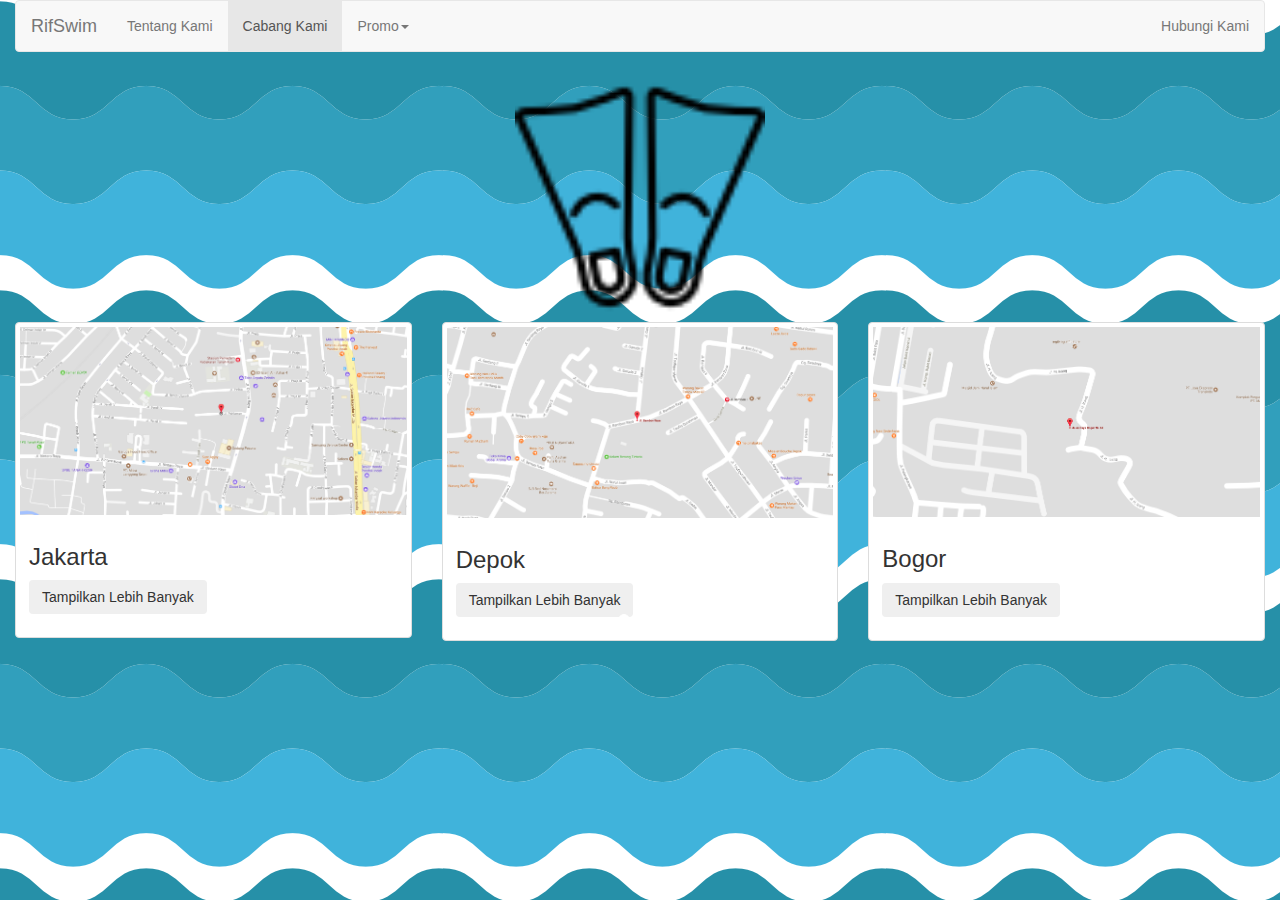
==== cabangs.html @ 396da42d "RWD" ====
<!DOCTYPE html>
<html lang="en">
  <head>
    <meta charset="utf-8">
    <meta http-equiv="X-UA-Compatible" content="IE=edge">
    <meta name="viewport" content="width=device-width, initial-scale=1">

    <title>RifSwim</title>

    <meta name="description" content="Source code generated using layoutit.com">
    <meta name="author" content="LayoutIt!">

    <link href="css/bootstrap.min.css" rel="stylesheet">
    <link href="css/style.css" rel="stylesheet">

  </head>
  <body>

<div class="container-fluid">
	<div class="row">
		<div class="col-md-12">
			<nav class="navbar navbar-default" role="navigation">
				<div class="navbar-header">

          <button type="button" class="navbar-toggle" data-toggle="collapse" data-target="#bs-example-navbar-collapse-1">
						 <span class="sr-only">Toggle navigation</span><span class="icon-bar"></span><span class="icon-bar"></span><span class="icon-bar"></span>
					</button> <a class="navbar-brand" href="#">RifSwim</a>
				</div>

				<div class="collapse navbar-collapse" id="bs-example-navbar-collapse-1">
					<ul class="nav navbar-nav">
						<li>
							<a href="index.html">Tentang Kami</a>
						</li>
						<li class="active" >
							<a href="cabangs.html">Cabang Kami </a>
						</li>
						<li class="dropdown">
							 <a href="#" class="dropdown-toggle" data-toggle="dropdown">Promo<strong class="caret"></strong></a>
               <ul class="dropdown-menu">
 								<li>
 									<a href="promo1.html">Paket Anak-Anak</a>
 								</li>
 								<li>
 									<a href="promo2.html">Paket Remaja</a>
 								</li>
 								<li>
 									<a href="promo3.html">Paket Dewasa</a>
 								</li>
 								<li>
 									<a href="promo4.html">Paket Group</a>
 								</li>
                 <li>
 									<a href="promo5.html">Paket Gaya</a>
 								</li>
 							</ul>
 						</li>
 					</ul>

					<ul class="nav navbar-nav navbar-right">

						<li class="dropdown">
							 <a href="hubungis.html" >Hubungi Kami</a>
						</li>
					</ul>
				</div>
			</nav>
			<div class="carousel slide" id="carousel-278479">
				<ol class="carousel-indicators">
					<li class="active" data-slide-to="0" data-target="#carousel-278479">
					</li>
					<li data-slide-to="1" data-target="#carousel-278479">
					</li>
					<li data-slide-to="2" data-target="#carousel-278479">
					</li>
				</ol>

        <div class="container-fluid">
        	<div class="row">
        		<div class="col-md-12" align="center">
        			<img alt="Bootstrap Image Preview" src="assets/home1.png"  style="width:250px;height:250px";/>
        		</div>
        	</div>
        </div>


			<div class="row">
				<div class="col-md-4">
					<div class="thumbnail">
						<img alt="Bootstrap Thumbnail First" src="assets/jakarta.png" />
						<div class="caption">
							<h3> Jakarta </h3>

                <button class="btn" data-toggle="modal" data-target="#myModal1">Tampilkan Lebih Banyak</button>
							</p>
						</div>
					</div>
				</div>
				<div class="col-md-4">
					<div class="thumbnail">
						<img alt="Bootstrap Thumbnail Second" src="assets/bamboon.png" />
						<div class="caption">
							<h3> Depok </h3>

                <button class="btn" data-toggle="modal" data-target="#myModal2">Tampilkan Lebih Banyak</button>
							</p>
						</div>
					</div>
				</div>
				<div class="col-md-4">
					<div class="thumbnail">
						<img alt="Bootstrap Thumbnail Third" src="assets/bogor.png" />
						<div class="caption">
							<h3> Bogor </h3>

								<button class="btn" data-toggle="modal" data-target="#myModal3">Tampilkan Lebih Banyak</button>

							</p>
						</div>
					</div>
				</div>
			</div>
		</div>
	</div>
</div>

  <!-- Modal Cabang1 -->
  <div class="modal fade" id="myModal1" role="dialog">
    <div class="modal-dialog">

      <!-- Modal content-->
      <div class="modal-content">
        <div class="modal-header">
          <button type="button" class="close" data-dismiss="modal">×</button>
          <h4><span class="glyphicon glyphicon-flag"></span> Cabang </h4>
        </div>

        <div class="modal-body">
					<h3>Jakarta</h3>
					<p>Jl. Pahlawan No.12 Jakarta Selatan</p>
					<p>Jakarta Selatan</p>
          <p>Rifswimjkt@gmail.com</p>
					<p>P: +62 82111111111</p>
					<p>*Note : </p>
          <button class="btn" data-toggle="modal"><a href="https://www.google.co.id/maps/search/jl.+pahlawan/@-6.252896,106.7757598,17.75z">Tampilkan Maps</a></button>
				</div>
      </div>
    </div>
  </div>

  <!-- Modal Cabang2-->
  <div class="modal fade" id="myModal2" role="dialog">
    <div class="modal-dialog">

      <!-- Modal content-->
      <div class="modal-content">
        <div class="modal-header">
          <button type="button" class="close" data-dismiss="modal">×</button>
          <h4><span class="glyphicon glyphicon-flag"></span> Cabang</h4>
        </div>

        <div class="modal-body">
					<h3>Depok</h3>
					<p>Jl. Bamboon Raya No.13 Beji Timur</p>
					<p>Beji Depok</p>
          <p>Rifswimdpk@gmail.com</p>
					<p>P: +62 85222222222</p>
					<p>*Note : </p>
          <button class="btn" data-toggle="modal"><a href="https://www.google.co.id/maps/search/jl+bamboon+beji+depok/@-6.3756023,106.8207875,18z/data=!3m1!4b1">Tampilkan Maps</a></button>
				</div>
      </div>
    </div>
  </div>

  <!-- Modal Cabang3 -->
	 <div class="modal fade" id="myModal3" role="dialog">
	   <div class="modal-dialog">

	      <!-- Modal content-->
      <div class="modal-content">
        <div class="modal-header">
          <button type="button" class="close" data-dismiss="modal">×</button>
          <h4><span class="glyphicon glyphicon-flag"></span> Cabang</h4>
        </div>
        <div class="modal-body">
					<h3>Bogor</h3>
					<p>Jl. Raya Bogor No. 14</p>
					<p>Bogor Jawabarat</p>
          <p>Rifswimbgr@gmail.com</p>
					<p>P: +62 833333333333</p>
					<p>*Note : </p>
          <button class="btn" data-toggle="modal"><a href="https://www.google.co.id/maps/dir/-6.3685777,106.8568513/-6.3686193,106.8569199/@-6.3679462,106.8560508,19z/data=!4m2!4m1!3e2">Tampilkan Maps</a></button>
				</div>
      </div>
    </div>
  </div>

    <script src="js/jquery.min.js"></script>
    <script src="js/bootstrap.min.js"></script>
    <script src="js/scripts.js"></script>

</body>
</html>
---- css/style.css ----
body{
  background-image: url(../assets/sea.png);
}
div.static {
    align-self: center;
    position: static;
    border: 3px solid #73AD21;
    width: 100%;
	  height: 100%;
    font-size: 30px;
    color:white;
}
div.p1 {
    align-self: center;
    position: static;
    border: 3px solid #73AD21;
    width: 100%;
	  height: 100%;
    font-size: 20px;
    color:black;
}
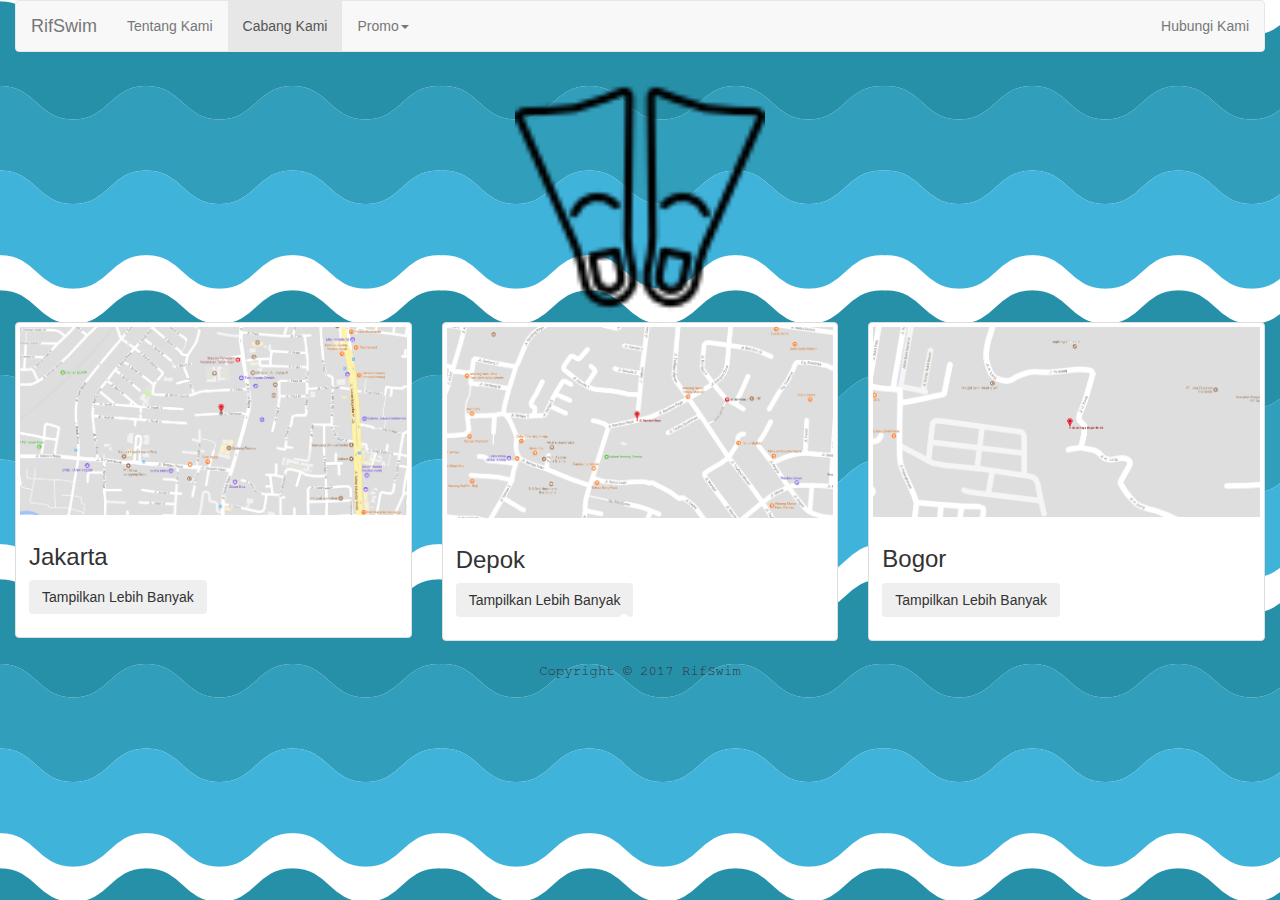
==== commit a8613129: "Update cabangs.html" ====
--- a/cabangs.html
+++ b/cabangs.html
@@ -195,6 +195,9 @@
     </div>
   </div>
 
+<font face="FreeMono">
+<footer align="center">Copyright © 2017 RifSwim	</footer></font>
+
     <script src="js/jquery.min.js"></script>
     <script src="js/bootstrap.min.js"></script>
     <script src="js/scripts.js"></script>
